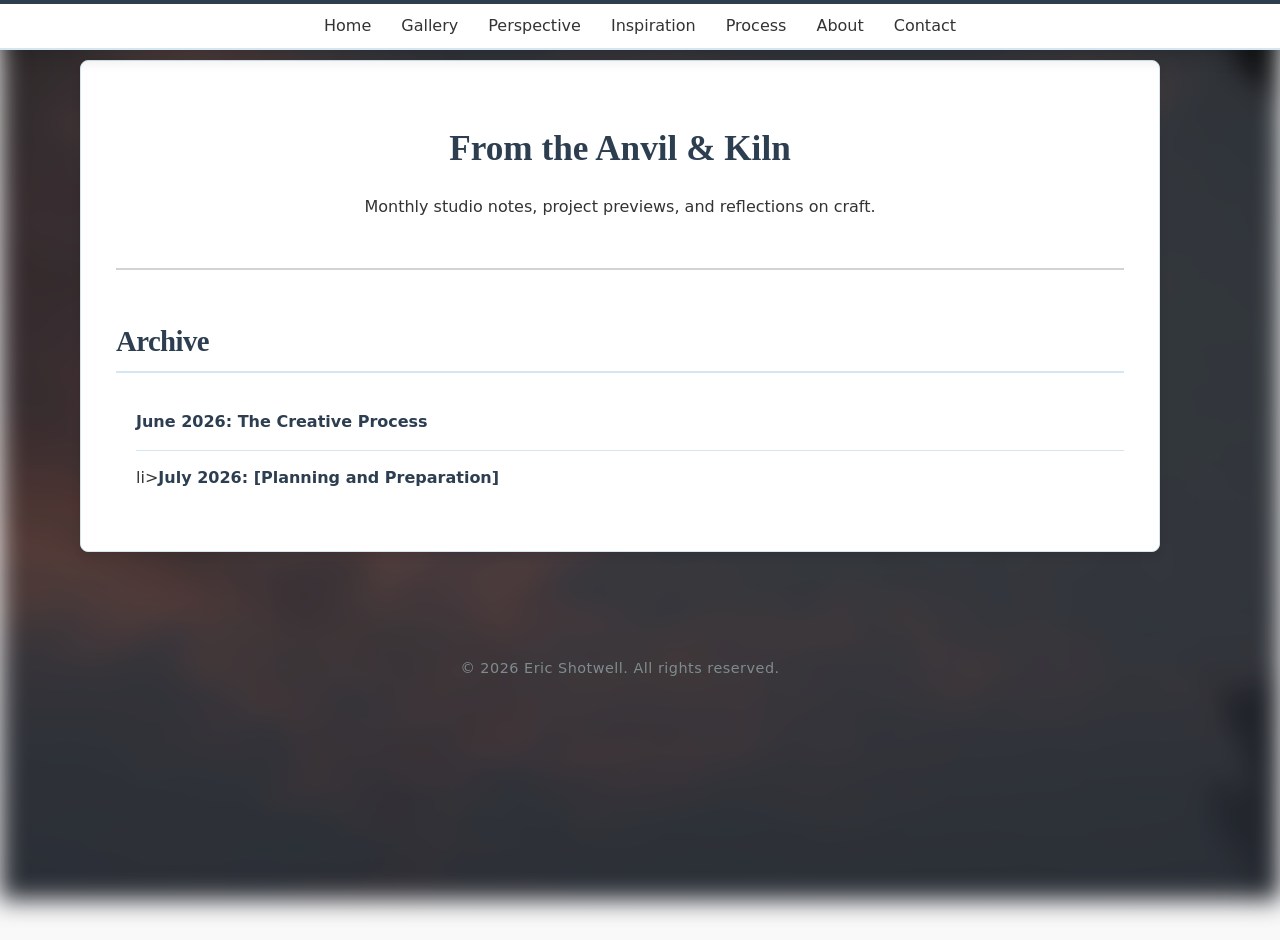
==== newsletters/index.html @ 035c54c4 "updated newsletter files" ====
<!DOCTYPE html>
<html lang="en">
<head>
    <meta charset="UTF-8">
    <meta name="viewport" content="width=device-width, initial-scale=1.0">
    <title>Studio Updates | Eric Shotwell</title>
    <link rel="stylesheet" href="../style.css">
    <link rel="stylesheet" href="assets/css/newsletter.css">
</head>
<body>

<!-- Navigation (Points back to your main site) -->
<nav class="navigation-toolbar">
    <a href="../index.html">Home</a>
    <a href="../gallery.html">Gallery</a>
    <a href="../perspective.html">Perspective</a>
    <a href="../inspiration.html">Inspiration</a>
    <a href="../process.html">Process</a>
    <a href="../about.html">About</a>
    <a href="../contact.html">Contact</a>
</nav>

<main class="focus-box">
    <h1>From the Anvil & Kiln</h1>
    <p style="text-align: center;">Monthly studio notes, project previews, and reflections on craft.</p>

    <hr class="section-divider">

    <h2>Archive</h2>
    <ul class="newsletter-archive-list">
        <!-- Add new issues here as you publish them -->
        <li><a href="2026-06.html">June 2026: The Creative Process</a></li>
        li><a href="2026-07.html">July 2026: [Planning and Preparation]</a></li>
    </ul>
</main>

<footer>
    <p>© 2026 Eric Shotwell. All rights reserved.</p>
</footer>

</body>
</html>
---- style.css ----
/* Style for Eric Shotwell's website */

/* Global Layout Variables & Reset */
:root {
    --brand-blue: #3498db;
    --light-blue-bg: rgba(212, 230, 241, 0.75);
    --border-blue: #d4e6f1;
    --charcoal: #2c3e50;
    --dark-gray: #333333;
    --accent-blue: #87ceeb; /* Light blue accent used for transitions and borders */
}

/* --- Global Font & Body Styles --- */

/* Unified font stack across text, headers, and interactive form elements */
body, input, textarea, button, select, label {
    font-family: system-ui, -apple-system, BlinkMacSystemFont, 'Segoe UI', Roboto, Helvetica, Arial, sans-serif;
}

body {
    color: var(--dark-gray); 
    position: relative;
    margin: 0 auto;       
    padding: 0;
    padding-top: 50px; /* Reserves clean spacing at the top for the updated fixed navigation bar */
    max-width: 1200px;    
    width: 95%;           
    min-height: 100vh;    
}

/* Full-screen, blurred background behind content */
body::before {
    content: "";
    position: fixed;
    top: 0;
    left: 0;
    width: 100vw;
    height: 100vh;
    background-image: linear-gradient(rgba(30, 35, 45, 0.2), rgba(30, 35, 45, 0.9)), url('./imgfiles/redcloud.jpg');    
    background-size: cover;
    background-position: center;
    background-repeat: no-repeat;
    filter: blur(12px) brightness(93%) contrast(90%); 
    z-index: -1;          
    pointer-events: none; 
}

/* --- Streamlined Hero Container --- */
.hero-container {
    display: flex;
    flex-direction: row;      
    justify-content: space-between; 
    align-items: center;      
    gap: 40px;
    background-color: var(--light-blue-bg); 
    padding: 30px 40px;       
    margin: 20px auto 30px auto; 
    max-width: 1200px;           
    width: 90%;                  
    border-radius: 8px;          
    box-shadow: 0 4px 12px rgba(0, 0, 0, 0.04); 
    position: relative;          
    box-sizing: border-box;
    border: 1px solid var(--border-blue); 
}

.hero-container h1 {
    margin: 0;
    font-family: 'Merriweather', Georgia, serif;
    font-weight: 700;
    font-size: 2.2rem; 
    color: var(--charcoal);    
    text-align: left;         
    flex: 1;                  
}

.hero-container img {
    max-width: 180px;         
    width: 100%;       
    height: auto;      
    object-fit: contain; 
    border: 4px solid #ffffff;
    box-shadow: 0 4px 10px rgba(0, 0, 0, 0.1);
    border-radius: 6px; 
    flex-shrink: 0;           
}

/* --- Navigation Toolbar (Chrome Separation Anchors) --- */
.navigation-toolbar {
    display: flex;
    justify-content: center;   
    align-items: center;
    gap: 30px;                 
    position: fixed;        
    top: 0;                 
    left: 0;                
    width: 100%;            
    margin: 0;                 
    background-color: #ffffff !important;  
    height: 50px;           
    
    /* UPPER BOUNDARY - Forces physical separation from browser shortcuts */
    border-top: 4px solid var(--charcoal) !important; 
    
    /* LOWER BOUNDARY */
    border-bottom: 2px solid var(--border-blue) !important; 
    
    /* VISIBLE SHADOW FOR DEPTH */
    box-shadow: 0 4px 20px rgba(0, 0, 0, 0.2) !important; 
    
    box-sizing: border-box;
    z-index: 10000;         
}

.navigation-toolbar a {
    color: var(--dark-gray);            
    text-decoration: none;     
    font-size: 1rem;
    font-weight: 500;
    transition: color 0.2s ease-in-out;
}

.navigation-toolbar a:hover {
    color: var(--brand-blue);  
}

.navigation-toolbar a.active {
    color: var(--brand-blue);
    font-weight: 700;
}

/* --- Main Content Focus Box --- */
.focus-box {
    max-width: 1200px;         
    width: 90%;              
    min-height: 200px;        
    margin: 40px auto;        
    padding: 35px;            
    background-color: #ffffff !important; 
    border: 1px solid var(--border-blue); 
    border-radius: 8px;       
    box-shadow: 0 4px 10px rgba(0, 0, 0, 0.08); 
    box-sizing: border-box;   
    display: block;
}

/* Main Section Headings & Gallery Card Titles */
.focus-box h2,
.filter-group h2,
.portfolio-grid .gallery-card h2,
.gallery-grid .gallery-card h2,
.gallery-card h2 {
    font-family: 'Merriweather', Georgia, serif;
    font-weight: 700;
    font-size: 1.8rem;
    letter-spacing: -0.02em;
    padding-left: 0;           
    margin-top: 10px;
    margin-bottom: 20px;
    color: var(--charcoal);
}

/* Specific scale polish for inline grid card headers to look integrated */
.portfolio-grid .gallery-card h2,
.gallery-grid .gallery-card h2,
.gallery-card h2 {
    font-size: 1.25rem !important;
    margin-top: 0 !important;
    margin-bottom: 12px !important;
}

/* Sub-Headings */
.focus-box h3 {
    font-family: 'Merriweather', Georgia, serif;
    font-weight: 700;
    font-size: 1.35rem;
    letter-spacing: -0.01em;
    padding-left: 20px;        
    margin-top: 35px;          
    margin-bottom: 12px; 
    color: var(--charcoal);
}

.focus-box h3:first-of-type {
    margin-top: 15px;
}

.focus-box p {
    font-family: inherit;      
    padding-left: 0;           
    line-height: 1.65; /* Increased microscopic breathing room for typography */         
    margin-bottom: 25px;       
    color: var(--dark-gray); 
}

/* Indent paragraphs that immediately follow a sub-heading */
.focus-box h3 + p {
    padding-left: 20px;        
}

/* Dynamic handling for lists within focus containers */
.focus-box ul,
.focus-box ol {
    padding-left: 20px;        
    margin-top: 10px;
    margin-bottom: 25px;
}

.focus-box ul li, 
.focus-box ol li {
    font-weight: normal;
    color: var(--dark-gray);    
    line-height: 1.7;          
    margin-bottom: 14px;       
}

/* Editorial-inspired blockquote with signature light blue accent */
.focus-box blockquote {
    font-family: 'Merriweather', Georgia, serif;
    font-style: italic !important;
    font-weight: 400;                     /* Changed from 300 to 400 for a thicker font stroke */
    margin: 30px 20px 20px 20px !important;
    padding-left: 15px !important;
    border-left: 3px solid var(--accent-blue) !important; 
    color: var(--dark-gray) !important;   /* Changed from #555555 to match your body text color */
    line-height: 1.65;
}

/* --- Call to Action Studio Buttons --- */
.cta-button-container {
    margin-top: 30px;
    display: flex;
    justify-content: center;
    gap: 20px; 
    flex-wrap: wrap;
}

.cta-button {
    display: inline-block;
    padding: 12px 28px;
    font-size: 1rem;
    font-weight: 600;
    text-decoration: none;
    color: var(--dark-gray); 
    border: 2px solid var(--dark-gray);
    border-radius: 4px; 
    background-color: transparent;
    transition: all 0.3s ease; 
}

.cta-button:hover,
.cta-button:focus {
    color: #ffffff;
    background-color: var(--brand-blue); 
    border-color: var(--brand-blue);
    box-shadow: 0 4px 8px rgba(0, 0, 0, 0.1); 
    transform: translateY(-1px);
}

/* --- Main Carousel Container --- */
.carousel-container, .image-section {
    max-width: 800px;  
    width: 90%;        
    margin: 2rem auto; 
    padding: 0;        
    position: relative; 
    background-color: #ffffff; 
    border-radius: 8px;
    box-shadow: 0 4px 10px rgba(0, 0, 0, 0.08);
    overflow: hidden !important;   
    display: flex;
    flex-direction: column;
    height: auto !important;
}

.carousel-slide {
    display: flex !important;
    flex-direction: row !important; 
    width: 100% !important;
    height: 500px !important; 
    margin-bottom: 0; 
    transition: transform 0.4s ease-in-out; 
}

.carousel-slide img {
    flex: 0 0 100% !important;        
    width: 100% !important;           
    height: 100% !important;
    max-height: 500px !important;     
    object-fit: cover !important;   
    background-color: #1a1a1a; 
    display: block !important;
}

.carousel-caption-box {
    width: 100%;
    padding: 20px 15px;    
    background-color: #ffffff !important;
    border-top: 1px solid var(--border-blue) !important; 
    box-sizing: border-box;
    text-align: center;
    position: relative !important;
    z-index: 20 !important;
}

.carousel-caption-box h3,
#captionTitle {
    font-family: 'Merriweather', Georgia, serif;
    font-weight: 700;
    font-size: 1.35rem;
    color: var(--charcoal);
    margin-bottom: 6px;
}

#captionDesc {
    font-size: 1rem;
    line-height: 1.6;          
    color: var(--dark-gray);            
    margin: 0 auto;
    font-weight: normal;       
}

#prevBtn, #nextBtn {
    position: absolute;
    top: 42%; 
    transform: translateY(-50%);
    background-color: var(--light-blue-bg);
    color: var(--charcoal);
    border: none;
    width: 45px;
    height: 45px;
    cursor: pointer;
    font-size: 20px;
    border-radius: 50%;
    transition: background-color 0.3s, color 0.3s;
    z-index: 10;
}
#prevBtn { left: 15px; }
#nextBtn { right: 15px; }

#prevBtn:hover, #nextBtn:hover {
    background-color: #ffffff;
    color: var(--brand-blue);
    box-shadow: 0 2px 8px rgba(0,0,0,0.15);
}

/* --- Blog Section Styling --- */
.focus-box.blog-card,
.blog-section {
    display: block !important;
    height: auto !important;
    overflow: visible !important;
    min-height: 100px !important;
}

.blog-content {
    display: flow-root;       
    clear: both;              
    width: 100%;
}

.blog-content p {
    font-size: 1.1rem;
    line-height: 1.65;
    color: var(--dark-gray); 
    margin-bottom: 20px;
}

.blog-link {
    color: var(--brand-blue); 
    text-decoration: none; 
    font-weight: 500; 
    transition: color 0.2s ease; 
}

.blog-link:hover {
    color: var(--charcoal); 
    text-decoration: underline; 
}

.blog-section img, 
.responsive-blog-img {
    max-width: 100%;
    max-height: 400px;    
    object-fit: cover;    
    width: 100%;          
    display: block;
    margin: 1.5rem 0; 
}

/* --- Contact Form Layout --- */
.contact-form label {
    font-weight: bold;
    color: var(--charcoal); 
    font-size: 0.9rem;
    display: block;          /* Forces labels onto their own line above the fields */
    margin-bottom: 8px;      /* Adds breathing room between the label and the input box */
}

.contact-form input,
.contact-form textarea {
    width: 100%;
    padding: 12px;
    border: 1px solid var(--border-blue);
    border-radius: 4px;
    font-size: 1rem;
    box-sizing: border-box; 
    font-family: inherit;
    color: var(--dark-gray);
    margin-bottom: 20px;     /* Added: Keeps fields cleanly separated from the next label */
    transition: border-color 0.2s ease, box-shadow 0.2s ease;
}

.contact-form input:focus,
.contact-form textarea:focus {
    outline: none;
    border-color: var(--brand-blue); 
    box-shadow: 0 0 0 3px rgba(52, 152, 219, 0.15); /* Soft focus ring using your brand blue */
}

#submitBtn {
    background-color: var(--charcoal); 
    color: #ffffff;
    font-size: 1rem;
    font-weight: 600;
    padding: 12px 24px;
    border: 1px solid var(--charcoal);
    border-radius: 4px;
    cursor: pointer;
    transition: all 0.3s ease;
    width: 100%; 
    margin-top: 10px;        /* Added: Pushes the button away from the final text area */
}

#submitBtn:focus {
    outline: none; 
    box-shadow: 0 0 0 3px rgba(52, 152, 219, 0.4); 
}

#submitBtn:hover {
    background-color: var(--brand-blue);
    border-color: var(--brand-blue);
}

#submitBtn:disabled {
    background-color: var(--border-blue);
    border-color: var(--border-blue);
    color: #999999;
    cursor: not-allowed;
}


/* ==========================================================================
   --- UNIFIED FILTER BUTTONS & GLOBAL NAVIGATION ---
   ========================================================================== */

/* Outer wrapper framing filter buttons on any page layout */
.filter-group {
    display: flex !important;                
    flex-direction: row !important;       
    flex-wrap: wrap !important;
    align-items: center !important;          
    justify-content: center !important;   /* Shared: Centers navigation blocks on the page background */
    gap: 12px !important;               
    background-color: transparent !important; 
    padding: 0 !important;                
    box-shadow: none !important;  
    border: none !important;      
    width: 100% !important;
    max-width: 1100px !important; 
    margin-top: 40px !important;        /* ADDED: Global fallback top separation */
    margin-bottom: 60px !important;     /* ADDED: Global fallback gap to stop touching items */
    margin-left: auto !important;  
    margin-right: auto !important;
    box-sizing: border-box;
}

/* Inner block wrapper ensuring consistent button clusters */
.tabs-container {
    display: flex !important;
    justify-content: center !important;   /* Shared: Forces centered button cluster adjustments */
    align-items: center !important;
    gap: 12px !important;
    margin: 0 auto !important; 
    flex-wrap: wrap !important;
    width: 100% !important;
}

/* Shared typography and balanced layout metrics for ALL section tabs */
.tab-btn {
    background-color: #ffffff !important;
    color: var(--charcoal) !important; 
    border: 1px solid var(--border-blue) !important;
    padding: 6px 18px !important;        /* Balanced layout spacing applied dynamically across pages */
    font-family: 'Merriweather', Georgia, serif !important; 
    font-size: 0.95rem !important;
    font-weight: 700 !important; 
    cursor: pointer !important;
    border-radius: 4px !important;
    line-height: 1.4 !important;          
    display: inline-flex !important;
    align-items: center !important;
    justify-content: center !important;
    transition: background-color 0.2s ease, color 0.2s ease, border-color 0.2s ease !important; 
}

.tab-btn:hover, 
.tab-btn.active {
    background-color: var(--charcoal) !important; 
    color: #ffffff !important;            
    border-color: var(--charcoal) !important;
}


/* ==========================================================================
   --- STRUCTURAL PAGE SPACING CONTROLS (ISOLATED) ---
   ========================================================================== */

/* Gallery Layout Specific Rhythm (Tight 40px Flow Strategy) */
.gallery-section .filter-group {
    margin-top: 40px !important;    
    margin-bottom: 60px !important; 
}

.gallery-section .portfolio-grid {
    margin-top: 0 !important;       
    margin-bottom: 60px !important;
}

/* --- Fix Spacing for Inspiration Gallery --- */
.filter-control-box {
    margin-top: 40px !important;
    margin-bottom: 60px !important; /* This creates the gap between buttons and grid */
    display: flex;
    justify-content: center;
    width: 100%;
}


/* ==========================================================================
   --- PORTFOLIO CARDS & LIGHTBOX DESIGN ---
   ========================================================================== */

/* Main responsive grid container used by portfolios and inspiration logs */
.portfolio-grid,
.gallery-grid {
    max-width: 1100px !important; 
    width: 90% !important;        
    margin-left: auto !important;  
    margin-right: auto !important;
    box-sizing: border-box;
    display: grid !important;
    grid-template-columns: repeat(auto-fill, minmax(300px, 1fr)) !important; 
    gap: 30px !important;                    
    padding: 0 !important;
}

/* Structural wrapper for individual portfolio entries */
.portfolio-grid .gallery-card,
.gallery-grid .gallery-card {
    display: flex !important;
    flex-direction: column !important;
    overflow: hidden !important;
    border-radius: 8px !important; 
    border: 1px solid var(--border-blue) !important;
    background: #ffffff !important;
    box-shadow: 0 4px 10px rgba(0, 0, 0, 0.05) !important;
    transition: transform 0.2s ease-in-out !important;
    cursor: pointer !important;
    width: 100% !important;
    box-sizing: border-box !important;
}

.portfolio-grid .gallery-card:hover,
.gallery-grid .gallery-card:hover {
    transform: translateY(-3px) !important;
    border-color: var(--brand-blue) !important;
}

/* Hard constraints keeping image aspect frames crisp and consistent */
.portfolio-grid .gallery-card img,
.gallery-grid .gallery-card img {
    width: 100% !important;
    height: 250px !important;       
    min-height: 250px !important;
    max-height: 250px !important;
    object-fit: cover !important;   
    display: block !important;
}

.portfolio-grid .gallery-info,
.gallery-grid .gallery-info {
    padding: 20px 15px !important;  
    background: #ffffff !important;
}

/* Card Specific Metadata Layouts */
.gallery-info .meta-line {
    margin: 6px 0 !important;
    font-size: 0.95rem;
    color: var(--dark-gray);
    line-height: 1.4;
}

.gallery-info .meta-label {
    font-weight: 600;
    color: var(--charcoal);
}

/* --- UNIVERSAL LIGHTBOX DESIGN MODALS --- */
.lightbox-overlay,
.lightbox-modal {
    position: fixed;
    top: 0;
    left: 0;
    width: 100vw;
    height: 100vh;
    background: rgba(30, 35, 45, 0.95); 
    backdrop-filter: blur(8px);          
    display: none; 
    justify-content: center;
    align-items: center;
    z-index: 1000;
}

.lightbox-content {
    background: #ffffff;
    max-width: 85%;
    max-height: 90vh; 
    width: auto;
    overflow: hidden; 
    border-radius: 8px; 
    box-shadow: 0 10px 30px rgba(0, 0, 0, 0.3);
    position: relative; 
}

#lightbox-img { 
    max-width: 100%; 
    max-height: 65vh; 
    object-fit: contain; 
    display: block; 
    margin: 0 auto; 
}

.lightbox-details { 
    padding: 25px 30px; 
    background: #ffffff; 
    flex-shrink: 0; 
}

.lightbox-details h2, 
.lightbox-details h3 { 
    font-family: 'Merriweather', Georgia, serif;
    margin-top: 0; 
    font-size: 1.6rem; 
    font-weight: 700;
    color: var(--charcoal); 
    border-bottom: 2px solid var(--border-blue); 
    padding-bottom: 8px; 
    margin-bottom: 15px; 
}

.lightbox-details p { 
    font-size: 1rem; 
    line-height: 1.5;
    margin: 6px 0; 
    color: var(--dark-gray); 
}

.lightbox-close,
.close-btn {
    position: absolute;
    top: 25px;
    right: 35px;
    color: #ffffff;
    font-size: 45px;
    font-weight: 300;
    cursor: pointer;
    transition: color 0.2s ease;
    z-index: 1010;
}

.lightbox-close:hover,
.close-btn:hover {
    color: var(--brand-blue);
}


/* ==========================================================================
   --- LAYOUT UTILITIES & SYSTEM FOOTERS ---
   ========================================================================== */

footer {
    text-align: center;
    padding: 40px 20px 30px 20px; 
    color: #e0e0e0;          
    font-size: 0.85rem;           
    width: 100%;
    box-sizing: border-box;
    letter-spacing: 0.5px;        
}

.section-divider {
    margin: 3rem 0;
    border: 0;
    border-top: 2px solid var(--border-color, #ccc);
    opacity: 0.85;
}

.filter-instructions {
    font-family: 'Merriweather', Georgia, serif !important;
    font-size: 0.95rem !important;
    line-height: 1.6 !important;
    text-align: left !important;
    display: block !important;
    clear: both !important;
    margin-top: 35px !important;
    margin-bottom: 0 !important;
    padding: 0 !important;
    box-sizing: border-box !important;
    background: none !important;
    border: none !important;
    box-shadow: none !important;
    text-shadow: none !important;
    color: var(--dark-gray) !important; 
}

/* --- NO RESULTS FALLBACK ALERTS --- */
.no-results {
    font-family: 'Merriweather', Georgia, serif !important;
    font-size: 1.1rem !important;
    color: var(--charcoal) !important;
    background-color: #ffffff !important;
    border: 1px solid var(--border-blue) !important;
    padding: 25px 35px !important;
    border-radius: 8px !important;
    text-align: center !important;
    box-shadow: 0 4px 12px rgba(0, 0, 0, 0.1) !important;
    max-width: 600px !important;
    margin: 40px auto !important;
    width: 90% !important;
    box-sizing: border-box !important;
    clear: both !important;
}

/* ==========================================================================
   --- RESPONSIVE MEDIA QUERIES ---
   ========================================================================== */

@media (max-width: 768px) {
    body {
        padding-top: 80px; 
    }

    .hero-container {
        flex-direction: column; 
        text-align: center;
        gap: 20px;
        width: 90%;              
        padding: 25px 20px;     
    }
    
    .hero-container h1 {
        text-align: center;     
        font-size: 1.8rem;
    }

    .navigation-toolbar {
        flex-wrap: wrap; 
        justify-content: center;
        gap: 12px 18px;     
        height: auto;       
        padding: 8px 4px;   
        width: 100vw;
        position: fixed;
        top: 0;
        left: 0;
    }

    .navigation-toolbar a {
        font-size: 0.9rem;  
    }

    .focus-box {
        box-sizing: border-box;  
        width: 90% !important;   
        padding: 20px !important;
        margin: 20px auto !important; 
    }

    .portfolio-grid .card img,
    .gallery-container .card img,
    .portfolio-grid img,
    .gallery-grid img { 
        height: auto !important;       
        max-height: 400px !important;  
        object-fit: contain !important; 
        background-color: #1a1a1a;     
        display: block;
    }
}
---- newsletters/assets/css/newsletter.css ----
/* newsletter.css - Aligned with ericshotwellusa.com aesthetic */

/* Reuse variables from your main site if possible, or define them here */
:root {
    --brand-blue: #3498db;
    --charcoal: #2c3e50;
    --border-blue: #d4e6f1;
    --dark-gray: #333333;
}

body {
    font-family: system-ui, -apple-system, BlinkMacSystemFont, 'Segoe UI', Roboto, Helvetica, Arial, sans-serif;
    line-height: 1.65;
    color: var(--dark-gray);
    background-color: #f9f9f9;
    margin: 0;
    padding: 20px;
}

.newsletter-container {
    max-width: 800px;
    margin: 40px auto;
    padding: 40px;
    background: #ffffff;
    border: 1px solid var(--border-blue);
    border-radius: 8px;
    box-shadow: 0 4px 10px rgba(0, 0, 0, 0.08);
}

/* Typography matching your site */
h1, h2, h3 {
    font-family: 'Merriweather', Georgia, serif;
    color: var(--charcoal);
}

h1 { font-size: 2.2rem; text-align: center; margin-bottom: 5px; }
h2 { font-size: 1.8rem; border-bottom: 2px solid var(--border-blue); padding-bottom: 5px; margin-top: 30px; }

.date {
    text-align: center;
    color: #7f8c8d;
    font-style: italic;
    margin-bottom: 40px;
}

/* Image handling */
img {
    max-width: 100%;
    height: auto;
    border-radius: 6px;
    margin: 20px 0;
    display: block;
}

/* Call to Action Button (Matches your .cta-button style) */
.btn {
    display: inline-block;
    padding: 12px 28px;
    font-size: 1rem;
    font-weight: 600;
    text-decoration: none;
    color: var(--dark-gray);
    border: 2px solid var(--dark-gray);
    border-radius: 4px;
    transition: all 0.3s ease;
}

.btn:hover {
    color: #ffffff;
    background-color: var(--brand-blue);
    border-color: var(--brand-blue);
}

/* Archive List Styling */
.newsletter-archive-list {
    list-style: none;
    padding: 0;
}

.newsletter-archive-list li {
    padding: 15px 0;
    border-bottom: 1px solid var(--border-blue);
}

.newsletter-archive-list a {
    font-weight: 700;
    color: var(--charcoal);
    text-decoration: none;
}

.newsletter-archive-list a:hover {
    color: var(--brand-blue);
}

footer {
    margin-top: 50px;
    text-align: center;
    font-size: 0.9rem;
    color: #7f8c8d;
}
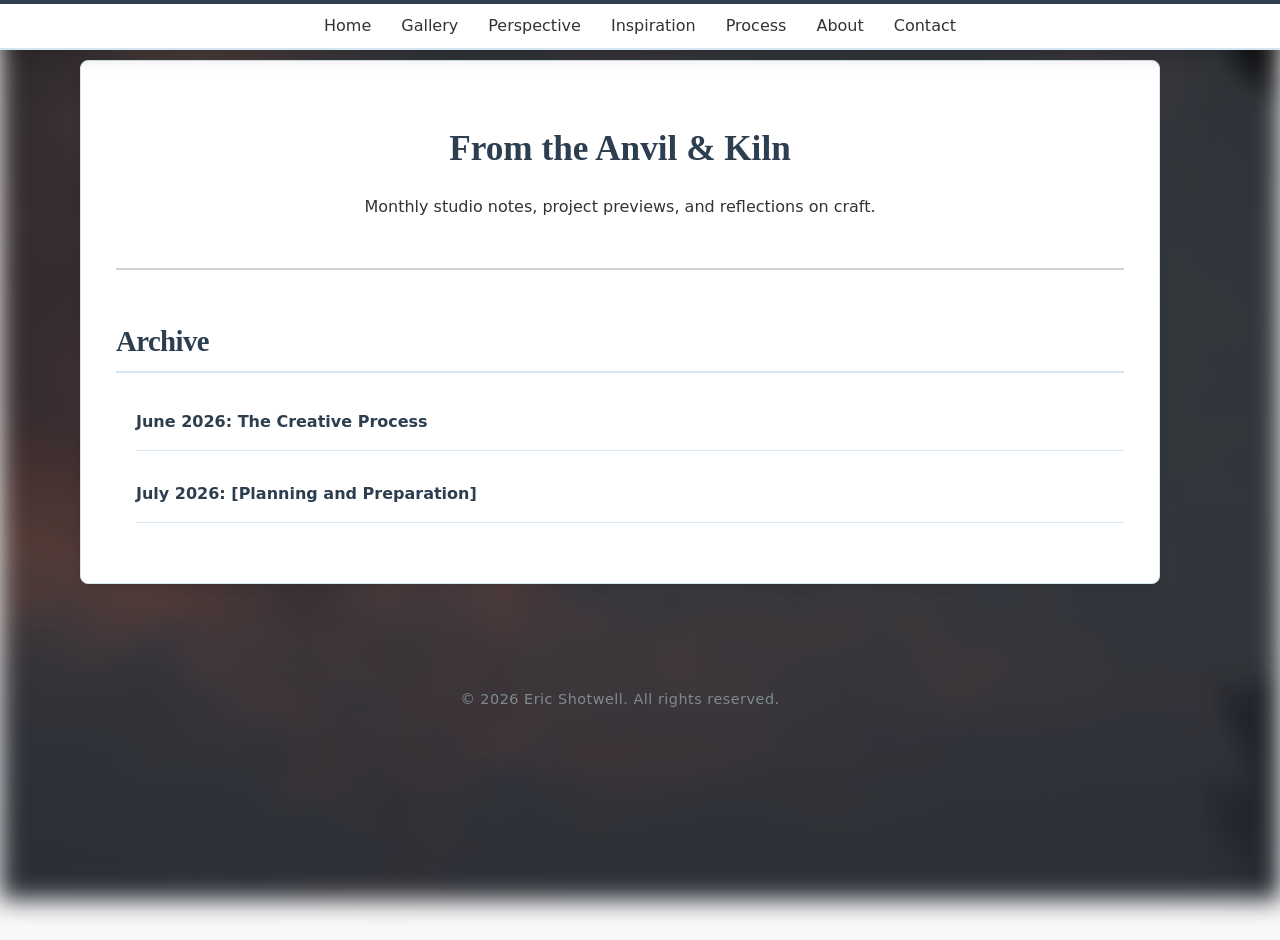
==== commit 7c4ed858: "corrected typo" ====
--- a/newsletters/index.html
+++ b/newsletters/index.html
@@ -30,7 +30,7 @@
     <ul class="newsletter-archive-list">
         <!-- Add new issues here as you publish them -->
         <li><a href="2026-06.html">June 2026: The Creative Process</a></li>
-        li><a href="2026-07.html">July 2026: [Planning and Preparation]</a></li>
+        <li><a href="2026-07.html">July 2026: [Planning and Preparation]</a></li>
     </ul>
 </main>
 
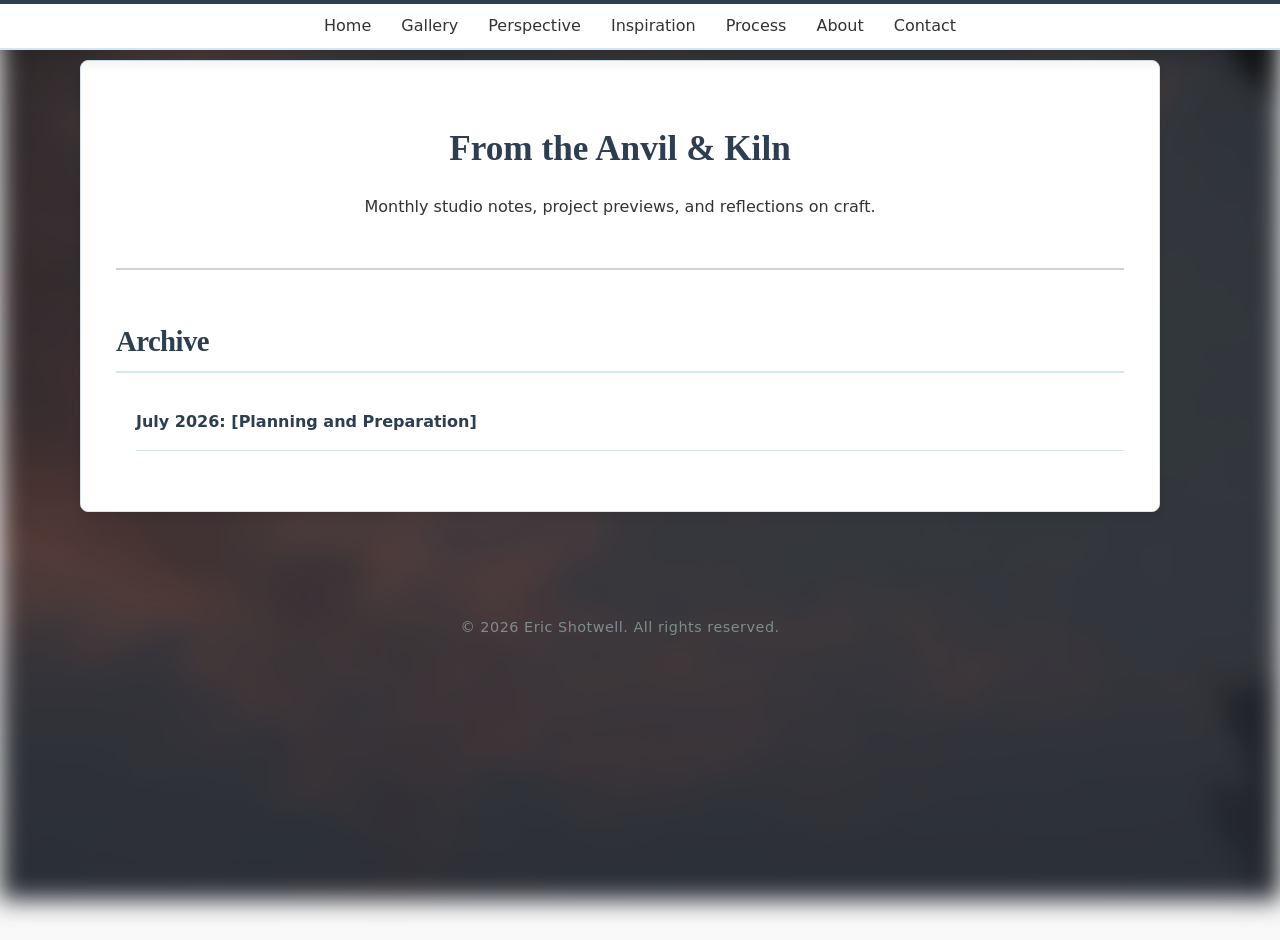
==== commit c13aaa9e: "corrected path" ====
--- a/newsletters/index.html
+++ b/newsletters/index.html
@@ -29,8 +29,7 @@
     <h2>Archive</h2>
     <ul class="newsletter-archive-list">
         <!-- Add new issues here as you publish them -->
-        <li><a href="2026-06.html">June 2026: The Creative Process</a></li>
-        <li><a href="2026-07.html">July 2026: [Planning and Preparation]</a></li>
+        <li><a href="ECS2026-07.html">July 2026: [Planning and Preparation]</a></li>
     </ul>
 </main>
 
